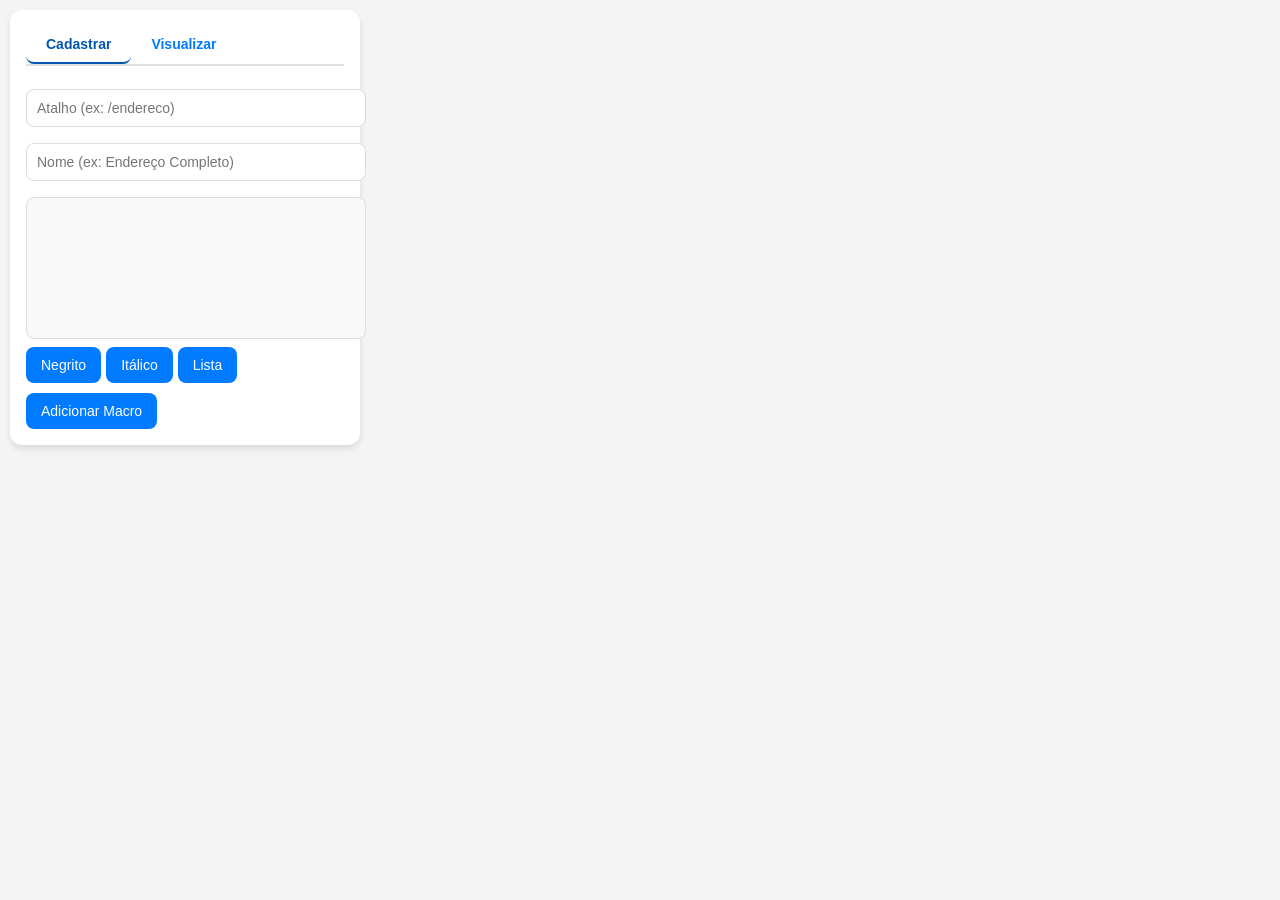
==== macro-extension/popup.html @ 7564e8ae "refator: separando estilização do html" ====
<!DOCTYPE html>
<html lang="pt-BR">
<head>
  <meta charset="UTF-8">
  <meta name="viewport" content="width=device-width, initial-scale=1.0">
  <title>Gerenciador de Macros</title>
  <link rel="stylesheet" href="popup.css">
</head>

<body>
  <div class="card">

    <div class="tabs">
      <button id="tab-cadastrar" class="tab-button active">Cadastrar</button>
      <button id="tab-visualizar" class="tab-button">Visualizar</button>
    </div>

    <div id="cadastrar" class="tab-content active">

      <!-- FORMULÁRIO -->
      <div id="form-section">
        <input id="shortcut" placeholder="Atalho (ex: /endereco)" />
        <input id="name" placeholder="Nome (ex: Endereço Completo)" />

        <div id="rich-editor" class="rich-editor" contenteditable="true"></div>

        <div class="format-buttons">
          <button id="bold-btn">Negrito</button>
          <button id="italic-btn">Itálico</button>
          <button id="list-btn">Lista</button>
        </div>

        <button id="add-macro-btn">Adicionar Macro</button>
      </div>

      <!-- EDIÇÃO -->
      <div id="edit-section" style="display: none;">
        <input id="edit-shortcut" placeholder="Atalho" />
        <input id="edit-name" placeholder="Nome" />

        <div id="edit-rich-editor" class="rich-editor" contenteditable="true"></div>

        <div class="format-buttons">
          <button id="edit-bold-btn">Negrito</button>
          <button id="edit-italic-btn">Itálico</button>
          <button id="edit-list-btn">Lista</button>
        </div>

        <div>
          <button id="update-macro-btn">Salvar</button>
          <button id="cancel-edit-btn" class="outline">Cancelar</button>
        </div>
      </div>

    </div>

    <div id="visualizar" class="tab-content">
      <input id="search-input" class="search-input" placeholder="Buscar macros..." />
      <div id="macros-list"></div>
    </div>

  </div>

  <script src="popup.js"></script>
</body>
</html>
---- macro-extension/popup.css ----
body {
  font-family: 'Segoe UI', Tahoma, Geneva, Verdana, sans-serif;
  width: 350px;
  padding: 10px;
  margin: 0;
  background: #f4f4f4;
  color: #333;
}

/* CARD PRINCIPAL */
.card {
  background: white;
  border-radius: 12px;
  padding: 16px;
  margin-bottom: 16px;
  box-shadow: 0 4px 6px rgba(0, 0, 0, 0.1);
}

/* TABS */
.tabs {
  display: flex;
  margin-bottom: 15px;
  border-bottom: 2px solid #e0e0e0;
}

.tab-button {
  padding: 10px 20px;
  background: none;
  border: none;
  cursor: pointer;
  font-weight: 600;
  color: #007bff;
  border-bottom: 2px solid transparent;
}

.tab-button.active {
  color: #0056b3;
  border-bottom: 2px solid #0056b3;
}

/* CONTEÚDO DAS TABS */
.tab-content {
  display: none;
}

.tab-content.active {
  display: block;
}

/* INPUTS */
input, .rich-editor {
  width: 100%;
  padding: 10px;
  margin: 8px 0;
  border: 1px solid #ddd;
  border-radius: 8px;
  font-size: 14px;
}

input:focus,
.rich-editor:focus {
  border-color: #007bff;
  outline: none;
}

/* EDITOR RICH TEXT */
.rich-editor {
  min-height: 120px;
  overflow-y: auto;
  background: #f9f9f9;
}

/* BOTÕES FORMATAÇÃO */
.format-buttons {
  margin-bottom: 10px;
  display: flex;
  gap: 5px;
}

button {
  background: #007bff;
  color: white;
  border: none;
  padding: 10px 15px;
  border-radius: 8px;
  cursor: pointer;
  font-size: 14px;
}

button:hover {
  background: #0056b3;
}

/* BOTÃO OUTLINE */
button.outline {
  background: transparent;
  color: #007bff;
  border: 1px solid #007bff;
}

button.outline:hover {
  background: #e7f1ff;
  color: #0056b3;
}

/* LISTA DE MACROS */
.macro-item {
  background: #fff;
  padding: 12px;
  border-radius: 8px;
  margin-bottom: 10px;
  border-left: 4px solid #007bff;
}

/* SEARCH */
.search-input {
  width: 100%;
  padding: 10px;
  margin-bottom: 10px;
  border: 1px solid #ddd;
  border-radius: 8px;
}
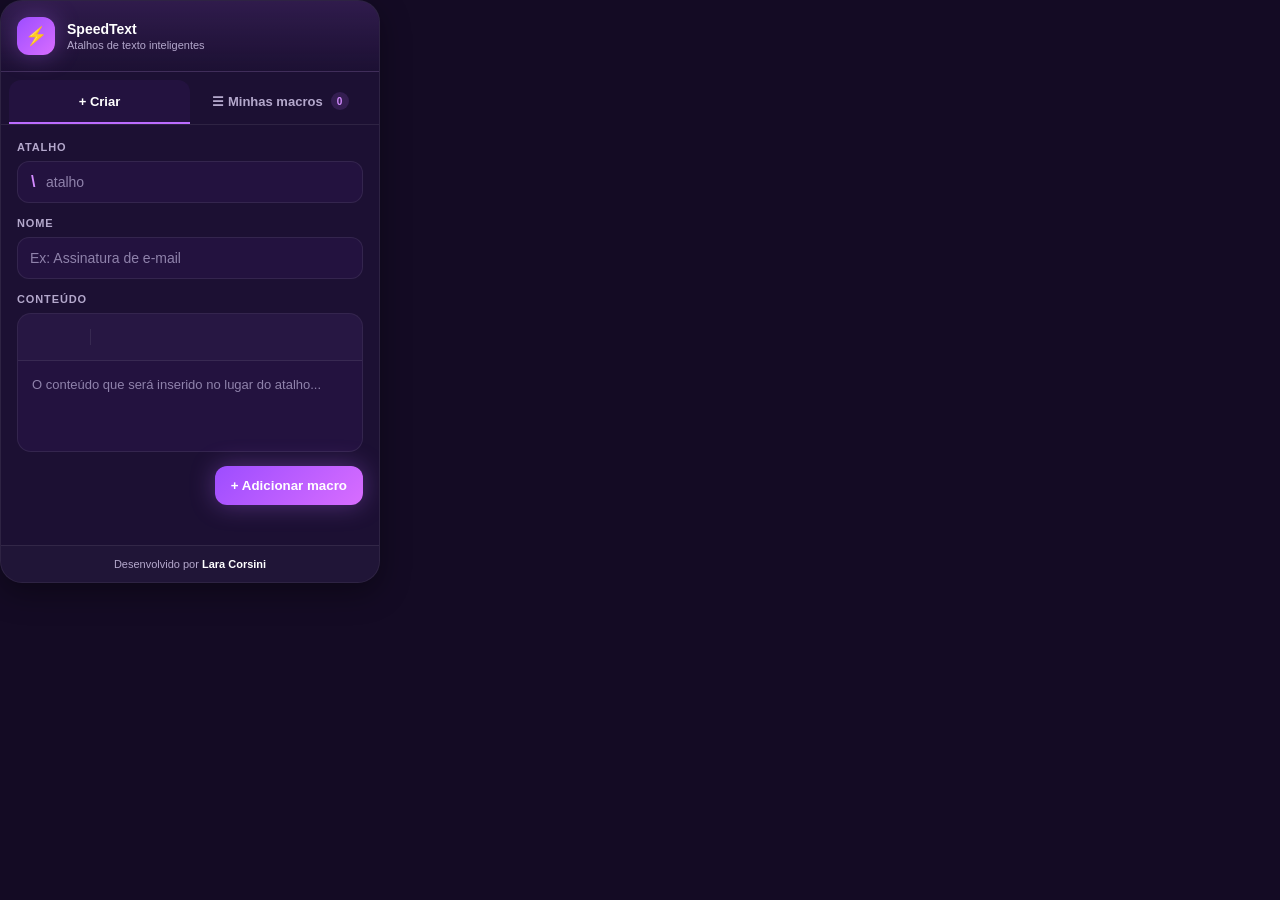
==== commit e46c52ae: "style: estilizando a extensão" ====
--- a/macro-extension/popup.html
+++ b/macro-extension/popup.html
@@ -1,63 +1,182 @@
 <!DOCTYPE html>
 <html lang="pt-BR">
 <head>
-  <meta charset="UTF-8">
-  <meta name="viewport" content="width=device-width, initial-scale=1.0">
-  <title>Gerenciador de Macros</title>
-  <link rel="stylesheet" href="popup.css">
+  <meta charset="UTF-8" />
+  <meta name="viewport" content="width=device-width, initial-scale=1.0"/>
+  <title>SpeedText</title>
+  <link rel="stylesheet" href="popup.css"/>
 </head>
 
 <body>
-  <div class="card">
 
+  <div class="app">
+    <header class="header">
+      <div class="logo-box">
+        ⚡
+      </div>
+
+      <div>
+        <h1>SpeedText</h1>
+        <p>Atalhos de texto inteligentes</p>
+      </div>
+    </header>
+
+    <!-- Abas -->
     <div class="tabs">
-      <button id="tab-cadastrar" class="tab-button active">Cadastrar</button>
-      <button id="tab-visualizar" class="tab-button">Visualizar</button>
+      <button id="tab-cadastrar" class="tab-button active">
+        + Criar
+      </button>
+
+      <button id="tab-visualizar" class="tab-button">
+        ☰ Minhas macros
+        <span id="macro-count">0</span>
+      </button>
     </div>
 
+    <!-- Aba de criação -->
     <div id="cadastrar" class="tab-content active">
 
-      <!-- FORMULÁRIO -->
       <div id="form-section">
-        <input id="shortcut" placeholder="Atalho (ex: /endereco)" />
-        <input id="name" placeholder="Nome (ex: Endereço Completo)" />
 
-        <div id="rich-editor" class="rich-editor" contenteditable="true"></div>
-
-        <div class="format-buttons">
-          <button id="bold-btn">Negrito</button>
-          <button id="italic-btn">Itálico</button>
-          <button id="list-btn">Lista</button>
+        <div class="field">
+          <label>ATALHO</label>
+          <div class="shortcut-wrapper">
+            <span>\</span>
+            <input id="shortcut" placeholder="atalho" autocomplete="off"/>
+          </div>
         </div>
 
-        <button id="add-macro-btn">Adicionar Macro</button>
+        <div class="field">
+          <label>NOME</label>
+          <input id="name" placeholder="Ex: Assinatura de e-mail"/>
+        </div>
+
+        <div class="field">
+          <label>CONTEÚDO</label>
+          <div class="editor-wrapper">
+
+            <div class="toolbar">
+              <button id="bold-btn" class="toolbar-btn"></button>
+              <button id="italic-btn" class="toolbar-btn"></button>
+              <div class="divider"></div>
+              <button id="list-btn" class="toolbar-btn"></button>
+            </div>
+
+            <div
+              id="rich-editor"
+              class="rich-editor"
+              contenteditable="true"
+              data-placeholder="O conteúdo que será inserido no lugar do atalho..."
+            ></div>
+
+          </div>
+        </div>
+
+        <div class="actions">
+          <button id="add-macro-btn" class="primary-btn">
+            + Adicionar macro
+          </button>
+        </div>
+
       </div>
 
-      <!-- EDIÇÃO -->
-      <div id="edit-section" style="display: none;">
-        <input id="edit-shortcut" placeholder="Atalho" />
-        <input id="edit-name" placeholder="Nome" />
+      <!-- Aba de Edição -->
+      <div id="edit-section" style="display:none">
 
-        <div id="edit-rich-editor" class="rich-editor" contenteditable="true"></div>
-
-        <div class="format-buttons">
-          <button id="edit-bold-btn">Negrito</button>
-          <button id="edit-italic-btn">Itálico</button>
-          <button id="edit-list-btn">Lista</button>
+        <div class="field">
+          <label>ATALHO</label>
+          <div class="shortcut-wrapper">
+            <span>\</span>
+            <input id="edit-shortcut" placeholder="atalho"/>
+        </div>
         </div>
 
-        <div>
-          <button id="update-macro-btn">Salvar</button>
-          <button id="cancel-edit-btn" class="outline">Cancelar</button>
+        <div class="field">
+          <label>NOME</label>
+          <input id="edit-name"/>
         </div>
+
+        <div class="field">
+          <label>CONTEÚDO</label>
+
+          <div class="editor-wrapper">
+
+            <div class="toolbar">
+              <button id="edit-bold-btn" class="toolbar-btn"></button>
+              <button id="edit-italic-btn" class="toolbar-btn"></button>
+              <div class="divider"></div>
+              <button id="edit-list-btn" class="toolbar-btn"></button>
+            </div>
+
+            <div
+              id="edit-rich-editor"
+              class="rich-editor"
+              contenteditable="true"
+            ></div>
+
+          </div>
+        </div>
+
+        <div class="actions">
+          <button id="update-macro-btn" class="primary-btn">
+            Salvar
+          </button>
+
+          <button id="cancel-edit-btn" class="secondary-btn">
+            Cancelar
+          </button>
+        </div>
+
       </div>
 
     </div>
 
+    <!-- Aba de Visualização de Macros -->
     <div id="visualizar" class="tab-content">
-      <input id="search-input" class="search-input" placeholder="Buscar macros..." />
+
+      <div class="search-wrapper">
+        <input
+          id="search-input"
+          class="search-input"
+          placeholder="Buscar por nome ou atalho..."
+        />
+      </div>
+
       <div id="macros-list"></div>
+
+      <div id="empty-state" class="empty-state">
+        <div class="empty-icon">👻</div>
+
+        <h3>Nenhuma macro ainda</h3>
+
+        <p>Crie sua primeira na aba “Criar”.</p>
+      </div>
+
+      <div class="bottom-actions">
+
+        <button id="export-btn" class="secondary-btn">
+          ⬇ Exportar
+        </button>
+
+        <button id="import-btn" class="secondary-btn">
+          ⬆ Importar
+        </button>
+
+        <input
+          type="file"
+          id="import-file"
+          accept="application/json"
+          hidden
+        />
+
+      </div>
+
     </div>
+
+    <!-- Rodapé -->
+    <footer class="footer">
+      Desenvolvido por <strong>Lara Corsini</strong>
+    </footer>
 
   </div>
 
--- a/macro-extension/popup.css
+++ b/macro-extension/popup.css
@@ -1,122 +1,567 @@
-body {
-  font-family: 'Segoe UI', Tahoma, Geneva, Verdana, sans-serif;
-  width: 350px;
-  padding: 10px;
-  margin: 0;
-  background: #f4f4f4;
-  color: #333;
-}
-
-/* CARD PRINCIPAL */
-.card {
-  background: white;
-  border-radius: 12px;
-  padding: 16px;
-  margin-bottom: 16px;
-  box-shadow: 0 4px 6px rgba(0, 0, 0, 0.1);
-}
-
-/* TABS */
-.tabs {
-  display: flex;
-  margin-bottom: 15px;
-  border-bottom: 2px solid #e0e0e0;
-}
-
-.tab-button {
-  padding: 10px 20px;
-  background: none;
-  border: none;
-  cursor: pointer;
-  font-weight: 600;
-  color: #007bff;
-  border-bottom: 2px solid transparent;
-}
-
-.tab-button.active {
-  color: #0056b3;
-  border-bottom: 2px solid #0056b3;
-}
-
-/* CONTEÚDO DAS TABS */
-.tab-content {
-  display: none;
-}
-
-.tab-content.active {
-  display: block;
-}
-
-/* INPUTS */
-input, .rich-editor {
-  width: 100%;
-  padding: 10px;
-  margin: 8px 0;
-  border: 1px solid #ddd;
-  border-radius: 8px;
-  font-size: 14px;
-}
-
-input:focus,
-.rich-editor:focus {
-  border-color: #007bff;
-  outline: none;
-}
-
-/* EDITOR RICH TEXT */
-.rich-editor {
-  min-height: 120px;
-  overflow-y: auto;
-  background: #f9f9f9;
-}
-
-/* BOTÕES FORMATAÇÃO */
-.format-buttons {
-  margin-bottom: 10px;
-  display: flex;
-  gap: 5px;
-}
-
-button {
-  background: #007bff;
-  color: white;
-  border: none;
-  padding: 10px 15px;
-  border-radius: 8px;
-  cursor: pointer;
-  font-size: 14px;
-}
-
-button:hover {
-  background: #0056b3;
-}
-
-/* BOTÃO OUTLINE */
-button.outline {
-  background: transparent;
-  color: #007bff;
-  border: 1px solid #007bff;
-}
-
-button.outline:hover {
-  background: #e7f1ff;
-  color: #0056b3;
-}
-
-/* LISTA DE MACROS */
-.macro-item {
-  background: #fff;
-  padding: 12px;
-  border-radius: 8px;
-  margin-bottom: 10px;
-  border-left: 4px solid #007bff;
-}
-
-/* SEARCH */
-.search-input {
-  width: 100%;
-  padding: 10px;
-  margin-bottom: 10px;
-  border: 1px solid #ddd;
-  border-radius: 8px;
-}+:root{
+  --bg: #140b24;
+  --card: #1c1033;
+  --surface: #23123f;
+  --surface-2: #2d1750;
+
+  --border: rgba(255,255,255,.08);
+
+  --text: #ffffff;
+  --muted: #b4a8cc;
+
+  --primary: #bb6cff;
+  --primary-2: #d38bff;
+
+  --gradient:
+    linear-gradient(
+      135deg,
+      #9d4dff,
+      #d86dff
+    );
+
+  --shadow:
+    0 10px 30px rgba(0,0,0,.35);
+
+  --glow:
+    0 0 25px rgba(187,108,255,.35);
+
+  --radius: 16px;
+}
+
+*{
+  margin:0;
+  padding:0;
+  box-sizing:border-box;
+}
+
+body{
+  width:380px;
+  min-height:520px;
+  background:var(--bg);
+  color:var(--text);
+  font-family:
+    Inter,
+    Segoe UI,
+    sans-serif;
+}
+
+.app{
+  min-height:520px;
+  display:flex;
+  flex-direction:column;
+  background:var(--card);
+  border:1px solid var(--border);
+  border-radius:22px;
+  overflow:hidden;
+  box-shadow:var(--shadow);
+}
+
+/* Header */
+
+.header{
+  display:flex;
+  align-items:center;
+  gap:12px;
+  padding:16px;
+  border-bottom:1px solid var(--border);
+  background:
+    linear-gradient(
+      to bottom,
+      rgba(187,108,255,.12),
+      transparent
+    );
+}
+
+.logo-box{
+  width:38px;
+  height:38px;
+  border-radius:12px;
+  display:flex;
+  align-items:center;
+  justify-content:center;
+  background:var(--gradient);
+  box-shadow:var(--glow);
+  font-size:18px;
+}
+
+.header h1{
+  font-size:14px;
+  font-weight:700;
+}
+
+.header p{
+  font-size:11px;
+  color:var(--muted);
+  margin-top:2px;
+}
+
+/* Abas */
+
+.tabs{
+  display:flex;
+  padding:8px 8px 0;
+  border-bottom:1px solid var(--border);
+}
+
+.tab-button{
+  flex:1;
+  background:none;
+  border:none;
+  color:var(--muted);
+  padding:12px;
+  border-bottom:2px solid transparent;
+  cursor:pointer;
+  font-size:13px;
+  font-weight:600;
+  transition:.2s;
+  border-radius:12px 12px 0 0;
+  display:flex;
+  align-items:center;
+  justify-content:center;
+  gap:8px;
+}
+
+.tab-button.active{
+  color:var(--text);
+  background:var(--surface);
+  border-bottom:2px solid var(--primary);
+}
+
+.tab-button span{
+  min-width:18px;
+  height:18px;
+  border-radius:999px;
+  background:rgba(187,108,255,.15);
+  color:var(--primary-2);
+  font-size:10px;
+  display:flex;
+  align-items:center;
+  justify-content:center;
+}
+
+/* Conteúdo das abas */
+
+.tab-content{
+  display:none;
+  flex-direction:column;
+  height:420px;
+  min-height:420px;
+  max-height:420px;
+  padding:16px;
+  overflow:hidden;
+}
+
+.tab-content.active{
+  display:flex;
+}
+
+#form-section,
+#edit-section{
+  display:flex;
+  flex-direction:column;
+  height:100%;
+}
+
+/* Campos */
+
+.field{
+  margin-bottom:14px;
+}
+
+.field label{
+  display:block;
+  margin-bottom:8px;
+  font-size:11px;
+  font-weight:700;
+  color:var(--muted);
+  letter-spacing:.08em;
+}
+
+.field small{
+  display:block;
+  margin-top:8px;
+  color:var(--muted);
+  font-size:11px;
+}
+
+.field code{
+  background:var(--surface);
+  color:var(--primary-2);
+  padding:2px 6px;
+  border-radius:6px;
+}
+
+/* Inputs do formulário */
+
+input{
+  width:100%;
+  background:var(--surface);
+  border:1px solid var(--border);
+  color:var(--text);
+  border-radius:12px;
+  padding:12px;
+  font-size:14px;
+  outline:none;
+  transition:.2s;
+}
+
+input:focus{
+  border-color:var(--primary);
+  box-shadow:
+    0 0 0 3px rgba(187,108,255,.15);
+}
+
+input::placeholder{
+  color:#8f82ab;
+}
+
+.shortcut-wrapper{
+  position:relative;
+}
+
+.shortcut-wrapper span{
+  position:absolute;
+  left:14px;
+  top:50%;
+  transform:translateY(-50%);
+  color:var(--primary-2);
+  font-weight:700;
+}
+
+.shortcut-wrapper input{
+  padding-left:28px;
+}
+
+
+#cadastrar{
+  justify-content:space-between;
+  overflow-y:auto;
+}
+
+#cadastrar::-webkit-scrollbar{
+  width:6px;
+}
+
+#cadastrar::-webkit-scrollbar-thumb{
+  background:rgba(187,108,255,.25);
+  border-radius:999px;
+}
+
+#visualizar{
+  justify-content:flex-start;
+}
+
+/* Editor */
+
+.editor-wrapper{
+  background:var(--surface);
+  border:1px solid var(--border);
+  border-radius:14px;
+  overflow:hidden;
+  transition:.2s;
+}
+
+.editor-wrapper:focus-within{
+  border-color:var(--primary);
+  box-shadow:
+    0 0 0 3px rgba(187,108,255,.15);
+}
+
+.toolbar{
+  display:flex;
+  align-items:center;
+  padding:8px;
+  border-bottom:1px solid var(--border);
+  background:rgba(255,255,255,.02);
+}
+
+.divider{
+  width:1px;
+  height:16px;
+  background:var(--border);
+  margin:0 4px;
+}
+
+.toolbar-btn{
+  width:30px;
+  height:30px;
+  border:none;
+  background:transparent;
+  color:var(--muted);
+  border-radius:8px;
+  display:flex;
+  align-items:center;
+  justify-content:center;
+  cursor:pointer;
+  transition:.2s;
+}
+
+.toolbar-btn:hover{
+  background:var(--surface-2);
+  color:var(--text);
+}
+
+.rich-editor{
+  height:90px;
+  min-height:90px;
+  max-height:90px;
+  overflow-y:auto;
+  overflow-x:hidden;
+  padding:14px;
+  outline:none;
+  font-size:13px;
+  color:var(--text);
+  line-height:1.5;
+  word-break:break-word;
+}
+
+.rich-editor:empty:before{
+  content:attr(data-placeholder);
+  color:#8f82ab;
+}
+
+.editor-wrapper{
+  flex-shrink:0;
+}
+
+#edit-section .rich-editor,
+#form-section .rich-editor{
+  height:120px;
+}
+
+/* Botões */
+
+.actions{
+  display:flex;
+  justify-content:flex-end;
+  gap:10px;
+}
+
+.primary-btn{
+  background:var(--gradient);
+  border:none;
+  color:white;
+  padding:12px 16px;
+  border-radius:12px;
+  cursor:pointer;
+  font-weight:600;
+  transition:.2s;
+  box-shadow:var(--glow);
+}
+
+.primary-btn:hover{
+  transform:translateY(-1px);
+  filter:brightness(1.08);
+}
+
+.secondary-btn{
+  background:var(--surface);
+  border:1px solid var(--border);
+  color:var(--text);
+  padding:12px 16px;
+  border-radius:12px;
+  cursor:pointer;
+  transition:.2s;
+}
+
+.secondary-btn:hover{
+  border-color:var(--primary);
+  background:var(--surface-2);
+}
+
+#form-section,
+#edit-section{
+  min-height:max-content;
+}
+
+/* Filtro */
+
+.search-wrapper{
+  margin-bottom:14px;
+}
+
+.search-input{
+  background:var(--surface);
+}
+
+/* Macros */
+
+#macros-list{
+  flex:1;
+  display:flex;
+  flex-direction:column;
+  gap:10px;
+  overflow-y:auto;
+  padding-right:4px;
+  min-height:0;
+}
+
+.macro-item{
+  background:var(--surface);
+  border:1px solid var(--border);
+  border-radius:14px;
+  padding:14px;
+  transition:.2s;
+}
+
+.macro-item:hover{
+  border-color:rgba(187,108,255,.3);
+}
+
+.macro-shortcut{
+  color:var(--primary-2);
+
+  font-weight:700;
+}
+
+.macro-name{
+  font-size:14px;
+  font-weight:600;
+}
+
+/* Estado Vazio */
+
+.empty-state{
+  text-align:center;
+  padding:60px 20px;
+  color:var(--muted);
+}
+
+.empty-icon{
+  width:54px;
+  height:54px;
+  margin:0 auto 16px;
+  border-radius:18px;
+  background:rgba(187,108,255,.12);
+  color:var(--primary-2);
+  display:flex;
+  align-items:center;
+  justify-content:center;
+  font-size:24px;
+}
+
+.empty-state h3{
+  color:var(--text);
+  margin-bottom:6px;
+  font-size:16px;
+}
+
+/* FOOTER */
+
+.footer{
+  padding:12px;
+  border-top:1px solid var(--border);
+  text-align:center;
+  font-size:11px;
+  color:var(--muted);
+  background:rgba(255,255,255,.02);
+}
+
+.footer strong{
+  color:var(--text);
+}
+
+/* Ações dos botões */
+
+.bottom-actions{
+  display:flex;
+  gap:10px;
+  margin-top:auto;
+  padding-top:16px;
+  border-top:1px solid var(--border);
+  flex-shrink:0;
+  background:var(--card);
+}
+
+.bottom-actions button{
+  flex:1;
+}
+
+/* Lista de Macros */
+
+#macros-list{
+  display:flex;
+  flex-direction:column;
+  gap:10px;
+  max-height:260px;
+  overflow-y:auto;
+  padding-right:4px;
+}
+
+.macro-item{
+  display:flex;
+  align-items:center;
+  gap:12px;
+  background:var(--surface);
+  border:1px solid var(--border);
+  border-radius:12px;
+  padding:12px;
+  transition:.2s;
+}
+
+.macro-item:hover{
+  border-color:rgba(187,108,255,.35);
+}
+
+.macro-info{
+  flex:1;
+  min-width:0;
+}
+
+.macro-name{
+  font-size:14px;
+  font-weight:700;
+  color:var(--text);
+  white-space:nowrap;
+  overflow:hidden;
+  text-overflow:ellipsis;
+}
+
+.macro-shortcut{
+  display:inline-block;
+  margin-top:4px;
+  padding:3px 7px;
+  border-radius:6px;
+  background:rgba(187,108,255,.14);
+  color:var(--primary-2);
+  font-size:11px;
+  font-family:monospace;
+  font-weight:600;
+}
+
+.macro-buttons{
+  display:flex;
+  align-items:center;
+  gap:6px;
+}
+
+.icon-action{
+  width:30px;
+  height:30px;
+  border-radius:8px;
+  background:transparent;
+  border:1px solid transparent;
+  color:var(--muted);
+  display:flex;
+  align-items:center;
+  justify-content:center;
+  cursor:pointer;
+  transition:.2s;
+  padding:0;
+}
+
+.icon-action svg{
+  width:15px;
+  height:15px;
+}
+
+.icon-action:hover{
+  background:var(--surface-2);
+  border-color:var(--border);
+  color:var(--text);
+}
+
+.delete-btn:hover{
+  color:#ff6b81;
+  border-color:#ff6b8133;
+}
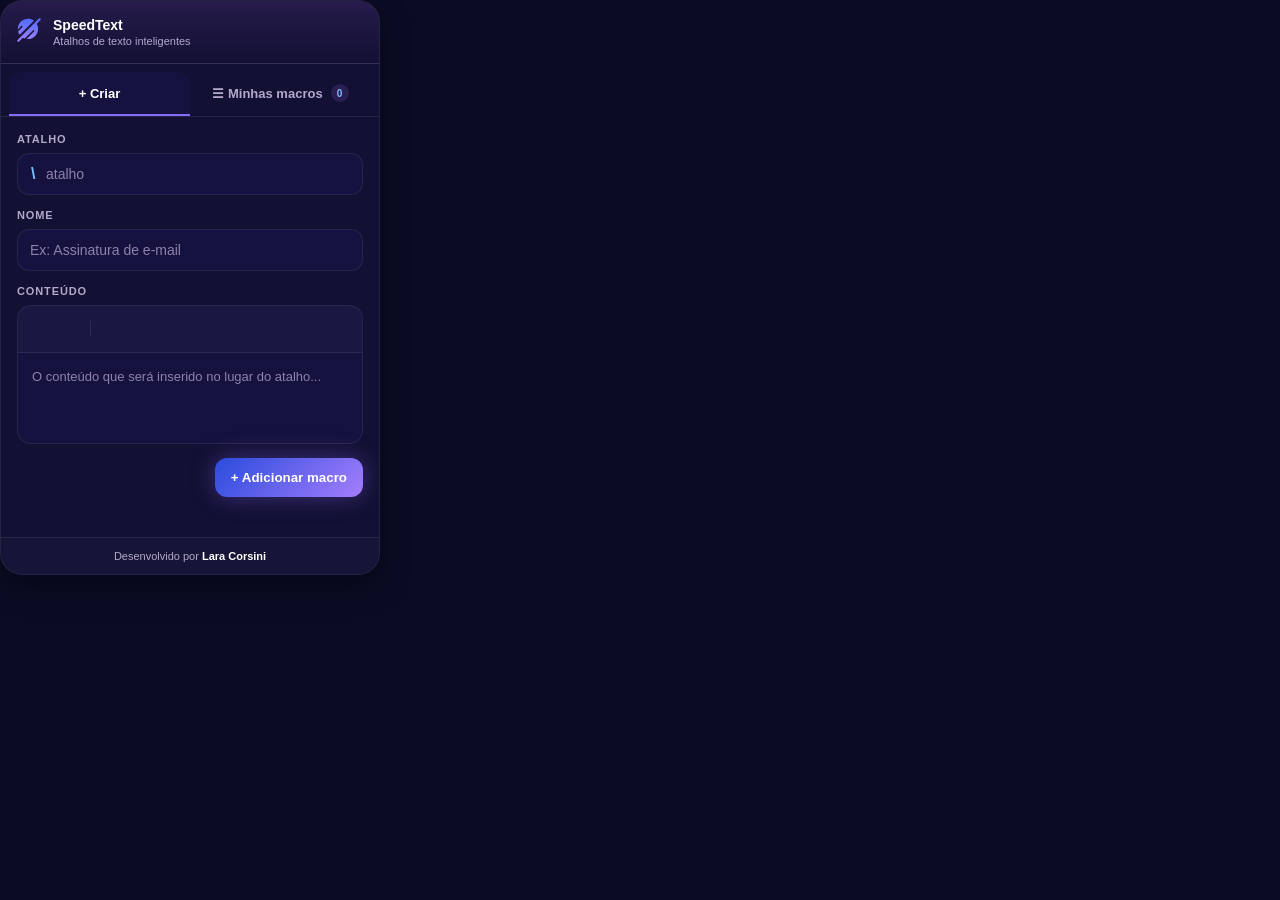
==== commit 362d9f98: "style: adicionando logo definitiva" ====
--- a/macro-extension/popup.html
+++ b/macro-extension/popup.html
@@ -11,9 +11,13 @@
 
   <div class="app">
     <header class="header">
-      <div class="logo-box">
-        ⚡
-      </div>
+    <div class="logo-box">
+      <img
+        src="icons/logo.svg"
+        alt="MacroFlow"
+        class="logo-image"
+      />
+    </div>
 
       <div>
         <h1>SpeedText</h1>
--- a/macro-extension/popup.css
+++ b/macro-extension/popup.css
@@ -1,29 +1,29 @@
 :root{
-  --bg: #140b24;
-  --card: #1c1033;
-  --surface: #23123f;
-  --surface-2: #2d1750;
+  --bg: #0b0b24;
+  --card: #121033;
+  --surface: #15123f;
+  --surface-2: #201750;
 
   --border: rgba(255,255,255,.08);
 
   --text: #ffffff;
   --muted: #b4a8cc;
 
-  --primary: #bb6cff;
-  --primary-2: #d38bff;
+  --primary: #826cff;
+  --primary-2: #79beff;
 
   --gradient:
     linear-gradient(
       135deg,
-      #9d4dff,
-      #d86dff
+      #2a4bdd,
+      #a47efd
     );
 
   --shadow:
     0 10px 30px rgba(0,0,0,.35);
 
   --glow:
-    0 0 25px rgba(187,108,255,.35);
+    0 0 25px rgba(140, 108, 255, 0.35);
 
   --radius: 16px;
 }
@@ -72,16 +72,10 @@
     );
 }
 
-.logo-box{
-  width:38px;
-  height:38px;
-  border-radius:12px;
-  display:flex;
-  align-items:center;
-  justify-content:center;
-  background:var(--gradient);
-  box-shadow:var(--glow);
-  font-size:18px;
+.logo-image{
+  width:100%;
+  height:100%;
+  object-fit:contain;
 }
 
 .header h1{
@@ -299,6 +293,15 @@
 .toolbar-btn:hover{
   background:var(--surface-2);
   color:var(--text);
+}
+
+.editor-wrapper{
+  flex-shrink:0;
+}
+
+#edit-section .rich-editor,
+#form-section .rich-editor{
+  height:120px;
 }
 
 .rich-editor{
@@ -320,13 +323,21 @@
   color:#8f82ab;
 }
 
-.editor-wrapper{
-  flex-shrink:0;
-}
-
-#edit-section .rich-editor,
-#form-section .rich-editor{
-  height:120px;
+.rich-editor ul{
+  padding-left:20px;
+  margin:8px 0;
+}
+
+.rich-editor li{
+  margin-bottom:4px;
+}
+
+.rich-editor *{
+  max-width:100%;
+}
+
+.rich-editor p{
+  margin:0 0 8px;
 }
 
 /* Botões */
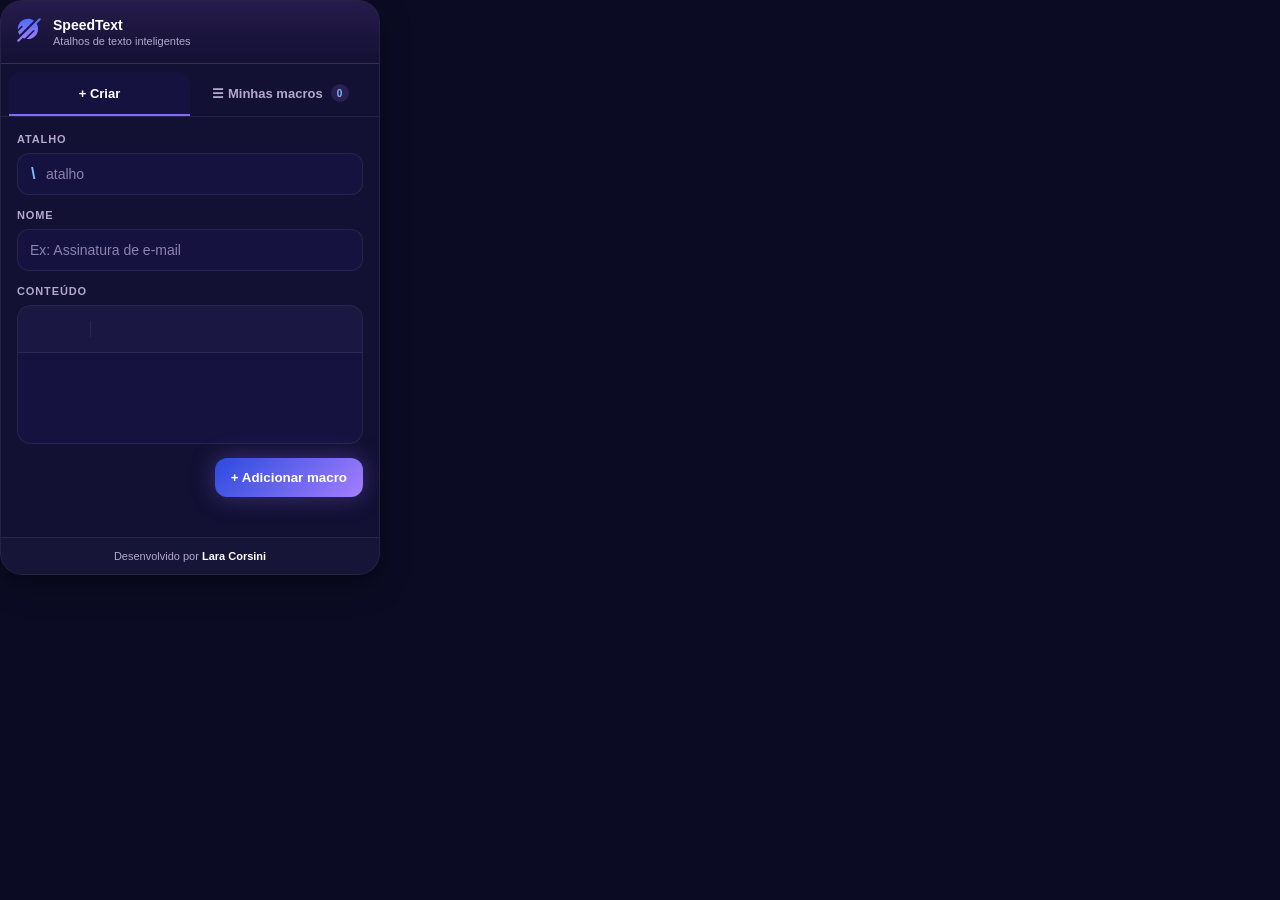
==== commit 99127647: "feat: adicionando modals para exclusão e importação de macros" ====
--- a/macro-extension/popup.html
+++ b/macro-extension/popup.html
@@ -182,8 +182,24 @@
       Desenvolvido por <strong>Lara Corsini</strong>
     </footer>
 
+    <!-- Modals -->
+    <div id="modal-overlay" class="modal-overlay hidden">
+      <div class="modal">
+
+        <div class="modal-header">
+          <h3 id="modal-title"></h3>
+        </div>
+
+        <div class="modal-body" id="modal-body"></div>
+
+        <div class="modal-actions" id="modal-actions"></div>
+
+      </div>
+    </div>
+
   </div>
-
+  
+  <div id="toast-container" class="toast-container"></div>
   <script src="popup.js"></script>
 </body>
 </html>
--- a/macro-extension/popup.css
+++ b/macro-extension/popup.css
@@ -3,30 +3,28 @@
   --card: #121033;
   --surface: #15123f;
   --surface-2: #201750;
-
   --border: rgba(255,255,255,.08);
-
   --text: #ffffff;
   --muted: #b4a8cc;
-
   --primary: #826cff;
   --primary-2: #79beff;
-
   --gradient:
     linear-gradient(
       135deg,
       #2a4bdd,
       #a47efd
     );
-
   --shadow:
     0 10px 30px rgba(0,0,0,.35);
-
   --glow:
-    0 0 25px rgba(140, 108, 255, 0.35);
-
-  --radius: 16px;
-}
+    0 0 25px rgba(140,108,255,.35);
+  --radius: 12px;
+  --transition: .2s;
+  --focus-ring:
+    0 0 0 3px rgba(187,108,255,.15);
+}
+
+/* -- Geral -- */
 
 *{
   margin:0;
@@ -45,18 +43,68 @@
     sans-serif;
 }
 
+/* -- Layout -- */
+
 .app{
   min-height:520px;
   display:flex;
   flex-direction:column;
+  overflow:hidden;
   background:var(--card);
   border:1px solid var(--border);
   border-radius:22px;
+  box-shadow:var(--shadow);
+}
+
+.tab-content,
+#form-section,
+#edit-section{
+  display:flex;
+  flex-direction:column;
+}
+
+.tab-content{
+  display:none;
+  height:420px;
+  min-height:420px;
+  max-height:420px;
+  padding:16px;
   overflow:hidden;
-  box-shadow:var(--shadow);
-}
-
-/* Header */
+}
+
+.tab-content.active{
+  display:flex;
+}
+
+#form-section,
+#edit-section{
+  height:100%;
+  min-height:max-content;
+}
+
+#cadastrar{
+  justify-content:space-between;
+  overflow-y:auto;
+}
+
+#visualizar{
+  justify-content:flex-start;
+}
+
+/* -- Scrollbar -- */
+
+#cadastrar::-webkit-scrollbar,
+#macros-list::-webkit-scrollbar{
+  width:6px;
+}
+
+#cadastrar::-webkit-scrollbar-thumb,
+#macros-list::-webkit-scrollbar-thumb{
+  background:rgba(187,108,255,.25);
+  border-radius:999px;
+}
+
+/* -- Header -- */
 
 .header{
   display:flex;
@@ -84,12 +132,12 @@
 }
 
 .header p{
+  margin-top:2px;
   font-size:11px;
   color:var(--muted);
-  margin-top:2px;
-}
-
-/* Abas */
+}
+
+/* -- Abas da página -- */
 
 .tabs{
   display:flex;
@@ -99,64 +147,42 @@
 
 .tab-button{
   flex:1;
+
+  display:flex;
+  align-items:center;
+  justify-content:center;
+  gap:8px;
+  padding:12px;
   background:none;
   border:none;
-  color:var(--muted);
-  padding:12px;
   border-bottom:2px solid transparent;
+  border-radius:12px 12px 0 0;
+  color:var(--muted);
   cursor:pointer;
   font-size:13px;
   font-weight:600;
-  transition:.2s;
-  border-radius:12px 12px 0 0;
-  display:flex;
-  align-items:center;
-  justify-content:center;
-  gap:8px;
+  transition:var(--transition);
 }
 
 .tab-button.active{
-  color:var(--text);
   background:var(--surface);
-  border-bottom:2px solid var(--primary);
+  color:var(--text);
+  border-bottom-color:var(--primary);
 }
 
 .tab-button span{
   min-width:18px;
   height:18px;
+  display:flex;
+  align-items:center;
+  justify-content:center;
   border-radius:999px;
   background:rgba(187,108,255,.15);
   color:var(--primary-2);
   font-size:10px;
-  display:flex;
-  align-items:center;
-  justify-content:center;
-}
-
-/* Conteúdo das abas */
-
-.tab-content{
-  display:none;
-  flex-direction:column;
-  height:420px;
-  min-height:420px;
-  max-height:420px;
-  padding:16px;
-  overflow:hidden;
-}
-
-.tab-content.active{
-  display:flex;
-}
-
-#form-section,
-#edit-section{
-  display:flex;
-  flex-direction:column;
-  height:100%;
-}
-
-/* Campos */
+}
+
+/* -- Campos -- */
 
 .field{
   margin-bottom:14px;
@@ -167,45 +193,47 @@
   margin-bottom:8px;
   font-size:11px;
   font-weight:700;
-  color:var(--muted);
   letter-spacing:.08em;
+  color:var(--muted);
 }
 
 .field small{
   display:block;
   margin-top:8px;
-  color:var(--muted);
   font-size:11px;
+  color:var(--muted);
 }
 
 .field code{
+  padding:2px 6px;
   background:var(--surface);
+  border-radius:6px;
   color:var(--primary-2);
-  padding:2px 6px;
-  border-radius:6px;
-}
-
-/* Inputs do formulário */
-
-input{
+}
+
+/* -- Inputs -- */
+
+input,
+.search-input{
   width:100%;
+  padding:12px;
   background:var(--surface);
   border:1px solid var(--border);
-  color:var(--text);
-  border-radius:12px;
-  padding:12px;
+  border-radius:var(--radius);
+  color:var(--text);
   font-size:14px;
   outline:none;
-  transition:.2s;
-}
-
-input:focus{
+  transition:var(--transition);
+}
+
+input:focus,
+.editor-wrapper:focus-within{
   border-color:var(--primary);
-  box-shadow:
-    0 0 0 3px rgba(187,108,255,.15);
-}
-
-input::placeholder{
+  box-shadow:var(--focus-ring);
+}
+
+input::placeholder,
+.rich-editor:empty:before{
   color:#8f82ab;
 }
 
@@ -226,39 +254,15 @@
   padding-left:28px;
 }
 
-
-#cadastrar{
-  justify-content:space-between;
-  overflow-y:auto;
-}
-
-#cadastrar::-webkit-scrollbar{
-  width:6px;
-}
-
-#cadastrar::-webkit-scrollbar-thumb{
-  background:rgba(187,108,255,.25);
-  border-radius:999px;
-}
-
-#visualizar{
-  justify-content:flex-start;
-}
-
-/* Editor */
+/* -- Editor -- */
 
 .editor-wrapper{
+  flex-shrink:0;
+  overflow:hidden;
   background:var(--surface);
   border:1px solid var(--border);
   border-radius:14px;
-  overflow:hidden;
-  transition:.2s;
-}
-
-.editor-wrapper:focus-within{
-  border-color:var(--primary);
-  box-shadow:
-    0 0 0 3px rgba(187,108,255,.15);
+  transition:var(--transition);
 }
 
 .toolbar{
@@ -269,39 +273,35 @@
   background:rgba(255,255,255,.02);
 }
 
+.toolbar-btn,
+.icon-action{
+  display:flex;
+  align-items:center;
+  justify-content:center;
+  cursor:pointer;
+  transition:var(--transition);
+}
+
+.toolbar-btn{
+  width:30px;
+  height:30px;
+  background:transparent;
+  border:none;
+  border-radius:8px;
+  color:var(--muted);
+}
+
+.toolbar-btn:hover,
+.icon-action:hover{
+  background:var(--surface-2);
+  color:var(--text);
+}
+
 .divider{
   width:1px;
   height:16px;
+  margin:0 4px;
   background:var(--border);
-  margin:0 4px;
-}
-
-.toolbar-btn{
-  width:30px;
-  height:30px;
-  border:none;
-  background:transparent;
-  color:var(--muted);
-  border-radius:8px;
-  display:flex;
-  align-items:center;
-  justify-content:center;
-  cursor:pointer;
-  transition:.2s;
-}
-
-.toolbar-btn:hover{
-  background:var(--surface-2);
-  color:var(--text);
-}
-
-.editor-wrapper{
-  flex-shrink:0;
-}
-
-#edit-section .rich-editor,
-#form-section .rich-editor{
-  height:120px;
 }
 
 .rich-editor{
@@ -312,51 +312,71 @@
   overflow-x:hidden;
   padding:14px;
   outline:none;
+  color:var(--text);
   font-size:13px;
-  color:var(--text);
   line-height:1.5;
   word-break:break-word;
 }
 
-.rich-editor:empty:before{
-  content:attr(data-placeholder);
-  color:#8f82ab;
+#form-section .rich-editor,
+#edit-section .rich-editor{
+  height:120px;
+}
+
+.rich-editor *{
+  max-width:100%;
+}
+
+.rich-editor p{
+  margin:0 0 8px;
 }
 
 .rich-editor ul{
+  margin:8px 0;
   padding-left:20px;
-  margin:8px 0;
 }
 
 .rich-editor li{
   margin-bottom:4px;
 }
 
-.rich-editor *{
-  max-width:100%;
-}
-
-.rich-editor p{
-  margin:0 0 8px;
-}
-
-/* Botões */
+/* -- Botões -- */
+
+.actions,
+.bottom-actions{
+  display:flex;
+  gap:10px;
+}
 
 .actions{
-  display:flex;
   justify-content:flex-end;
-  gap:10px;
+}
+
+.bottom-actions{
+  margin-top:auto;
+  padding-top:16px;
+  border-top:1px solid var(--border);
+  background:var(--card);
+  flex-shrink:0;
+}
+
+.bottom-actions button{
+  flex:1;
+}
+
+.primary-btn,
+.secondary-btn{
+  padding:12px 16px;
+  border-radius:var(--radius);
+  cursor:pointer;
+  transition:var(--transition);
 }
 
 .primary-btn{
   background:var(--gradient);
   border:none;
-  color:white;
-  padding:12px 16px;
-  border-radius:12px;
-  cursor:pointer;
+  color:#fff;
   font-weight:600;
-  transition:.2s;
   box-shadow:var(--glow);
 }
 
@@ -369,131 +389,28 @@
   background:var(--surface);
   border:1px solid var(--border);
   color:var(--text);
-  padding:12px 16px;
-  border-radius:12px;
-  cursor:pointer;
-  transition:.2s;
 }
 
 .secondary-btn:hover{
+  background:var(--surface-2);
   border-color:var(--primary);
-  background:var(--surface-2);
-}
-
-#form-section,
-#edit-section{
-  min-height:max-content;
-}
-
-/* Filtro */
+}
+
+/* -- Filtro */
 
 .search-wrapper{
   margin-bottom:14px;
 }
 
-.search-input{
-  background:var(--surface);
-}
-
-/* Macros */
+/* -- Listagem de Macros -- */
 
 #macros-list{
   flex:1;
+
   display:flex;
   flex-direction:column;
   gap:10px;
-  overflow-y:auto;
-  padding-right:4px;
   min-height:0;
-}
-
-.macro-item{
-  background:var(--surface);
-  border:1px solid var(--border);
-  border-radius:14px;
-  padding:14px;
-  transition:.2s;
-}
-
-.macro-item:hover{
-  border-color:rgba(187,108,255,.3);
-}
-
-.macro-shortcut{
-  color:var(--primary-2);
-
-  font-weight:700;
-}
-
-.macro-name{
-  font-size:14px;
-  font-weight:600;
-}
-
-/* Estado Vazio */
-
-.empty-state{
-  text-align:center;
-  padding:60px 20px;
-  color:var(--muted);
-}
-
-.empty-icon{
-  width:54px;
-  height:54px;
-  margin:0 auto 16px;
-  border-radius:18px;
-  background:rgba(187,108,255,.12);
-  color:var(--primary-2);
-  display:flex;
-  align-items:center;
-  justify-content:center;
-  font-size:24px;
-}
-
-.empty-state h3{
-  color:var(--text);
-  margin-bottom:6px;
-  font-size:16px;
-}
-
-/* FOOTER */
-
-.footer{
-  padding:12px;
-  border-top:1px solid var(--border);
-  text-align:center;
-  font-size:11px;
-  color:var(--muted);
-  background:rgba(255,255,255,.02);
-}
-
-.footer strong{
-  color:var(--text);
-}
-
-/* Ações dos botões */
-
-.bottom-actions{
-  display:flex;
-  gap:10px;
-  margin-top:auto;
-  padding-top:16px;
-  border-top:1px solid var(--border);
-  flex-shrink:0;
-  background:var(--card);
-}
-
-.bottom-actions button{
-  flex:1;
-}
-
-/* Lista de Macros */
-
-#macros-list{
-  display:flex;
-  flex-direction:column;
-  gap:10px;
   max-height:260px;
   overflow-y:auto;
   padding-right:4px;
@@ -503,11 +420,11 @@
   display:flex;
   align-items:center;
   gap:12px;
+  padding:12px;
   background:var(--surface);
   border:1px solid var(--border);
-  border-radius:12px;
-  padding:12px;
-  transition:.2s;
+  border-radius:14px;
+  transition:var(--transition);
 }
 
 .macro-item:hover{
@@ -520,11 +437,11 @@
 }
 
 .macro-name{
+  overflow:hidden;
+  color:var(--text);
   font-size:14px;
   font-weight:700;
-  color:var(--text);
   white-space:nowrap;
-  overflow:hidden;
   text-overflow:ellipsis;
 }
 
@@ -532,8 +449,8 @@
   display:inline-block;
   margin-top:4px;
   padding:3px 7px;
+  background:rgba(187,108,255,.14);
   border-radius:6px;
-  background:rgba(187,108,255,.14);
   color:var(--primary-2);
   font-size:11px;
   font-family:monospace;
@@ -549,16 +466,11 @@
 .icon-action{
   width:30px;
   height:30px;
-  border-radius:8px;
+  padding:0;
   background:transparent;
   border:1px solid transparent;
-  color:var(--muted);
-  display:flex;
-  align-items:center;
-  justify-content:center;
-  cursor:pointer;
-  transition:.2s;
-  padding:0;
+  border-radius:8px;
+  color:var(--muted);
 }
 
 .icon-action svg{
@@ -567,12 +479,194 @@
 }
 
 .icon-action:hover{
-  background:var(--surface-2);
   border-color:var(--border);
-  color:var(--text);
 }
 
 .delete-btn:hover{
   color:#ff6b81;
   border-color:#ff6b8133;
 }
+
+/* -- Estado vazio -- */
+
+.empty-state{
+  padding:60px 20px;
+  text-align:center;
+  color:var(--muted);
+}
+
+.empty-icon{
+  width:54px;
+  height:54px;
+  display:flex;
+  align-items:center;
+  justify-content:center;
+  margin:0 auto 16px;
+  background:rgba(187,108,255,.12);
+  border-radius:18px;
+  color:var(--primary-2);
+  font-size:24px;
+}
+
+.empty-state h3{
+  margin-bottom:6px;
+  color:var(--text);
+  font-size:16px;
+}
+
+/* -- Rodapé -- */
+
+.footer{
+  padding:12px;
+  background:rgba(255,255,255,.02);
+  border-top:1px solid var(--border);
+  text-align:center;
+  color:var(--muted);
+  font-size:11px;
+}
+
+.footer strong{
+  color:var(--text);
+}
+
+/* -- Modals -- */
+.modal-overlay{
+  position:fixed;
+  inset:0;
+  background:rgba(0,0,0,.55);
+  backdrop-filter:blur(4px);
+  display:flex;
+  align-items:center;
+  justify-content:center;
+  z-index:9999;
+}
+
+.modal{
+  width:320px;
+  background:var(--card);
+  border:1px solid var(--border);
+  border-radius:20px;
+  padding:20px;
+  box-shadow:var(--shadow);
+}
+
+.modal-header h3{
+  font-size:18px;
+  margin-bottom:10px;
+}
+
+.modal-body{
+  color:var(--muted);
+  line-height:1.5;
+}
+
+.modal-actions{
+  margin-top:20px;
+  display:flex;
+  justify-content:flex-end;
+  gap:10px;
+}
+
+.hidden{
+  display:none;
+}
+
+.modal-text{
+  color:var(--muted);
+  line-height:1.5;
+}
+
+.import-options{
+  display:flex;
+  flex-direction:column;
+  gap:10px;
+  margin-top:20px;
+}
+
+.modal-option-btn{
+  width:100%;
+}
+
+.conflict-box{
+  display:flex;
+  flex-direction:column;
+  gap:16px;
+}
+
+.conflict-preview{
+  display:grid;
+  grid-template-columns:1fr 1fr;
+  gap:10px;
+}
+
+.conflict-column{
+  padding:12px;
+  border-radius:12px;
+  background:var(--surface);
+  border:1px solid var(--border);
+}
+
+.conflict-column span{
+  display:block;
+  font-size:11px;
+  color:var(--muted);
+  margin-bottom:6px;
+}
+
+/* -- Toast -- */
+.toast-container{
+  position:fixed;
+  bottom:16px;
+  right:16px;
+  display:flex;
+  flex-direction:column;
+  gap:10px;
+  z-index:99999;
+}
+
+.toast{
+  min-width:240px;
+  max-width:320px;
+  padding:14px 16px;
+  border-radius:14px;
+  background:var(--card);
+  border:1px solid var(--border);
+  color:var(--text);
+  box-shadow:var(--shadow);
+  animation:
+    toastIn .18s ease;
+}
+
+.toast.success{
+  border-color:#2ecc7133;
+}
+
+.toast.error{
+  border-color:#ff6b8133;
+}
+
+.toast.info{
+  border-color:#79beff33;
+}
+
+.toast-title{
+  font-weight:700;
+  margin-bottom:4px;
+}
+
+.toast-message{
+  font-size:13px;
+  color:var(--muted);
+}
+
+@keyframes toastIn{
+  from{
+    opacity:0;
+    transform:translateY(10px);
+  }
+
+  to{
+    opacity:1;
+    transform:translateY(0);
+  }
+}
